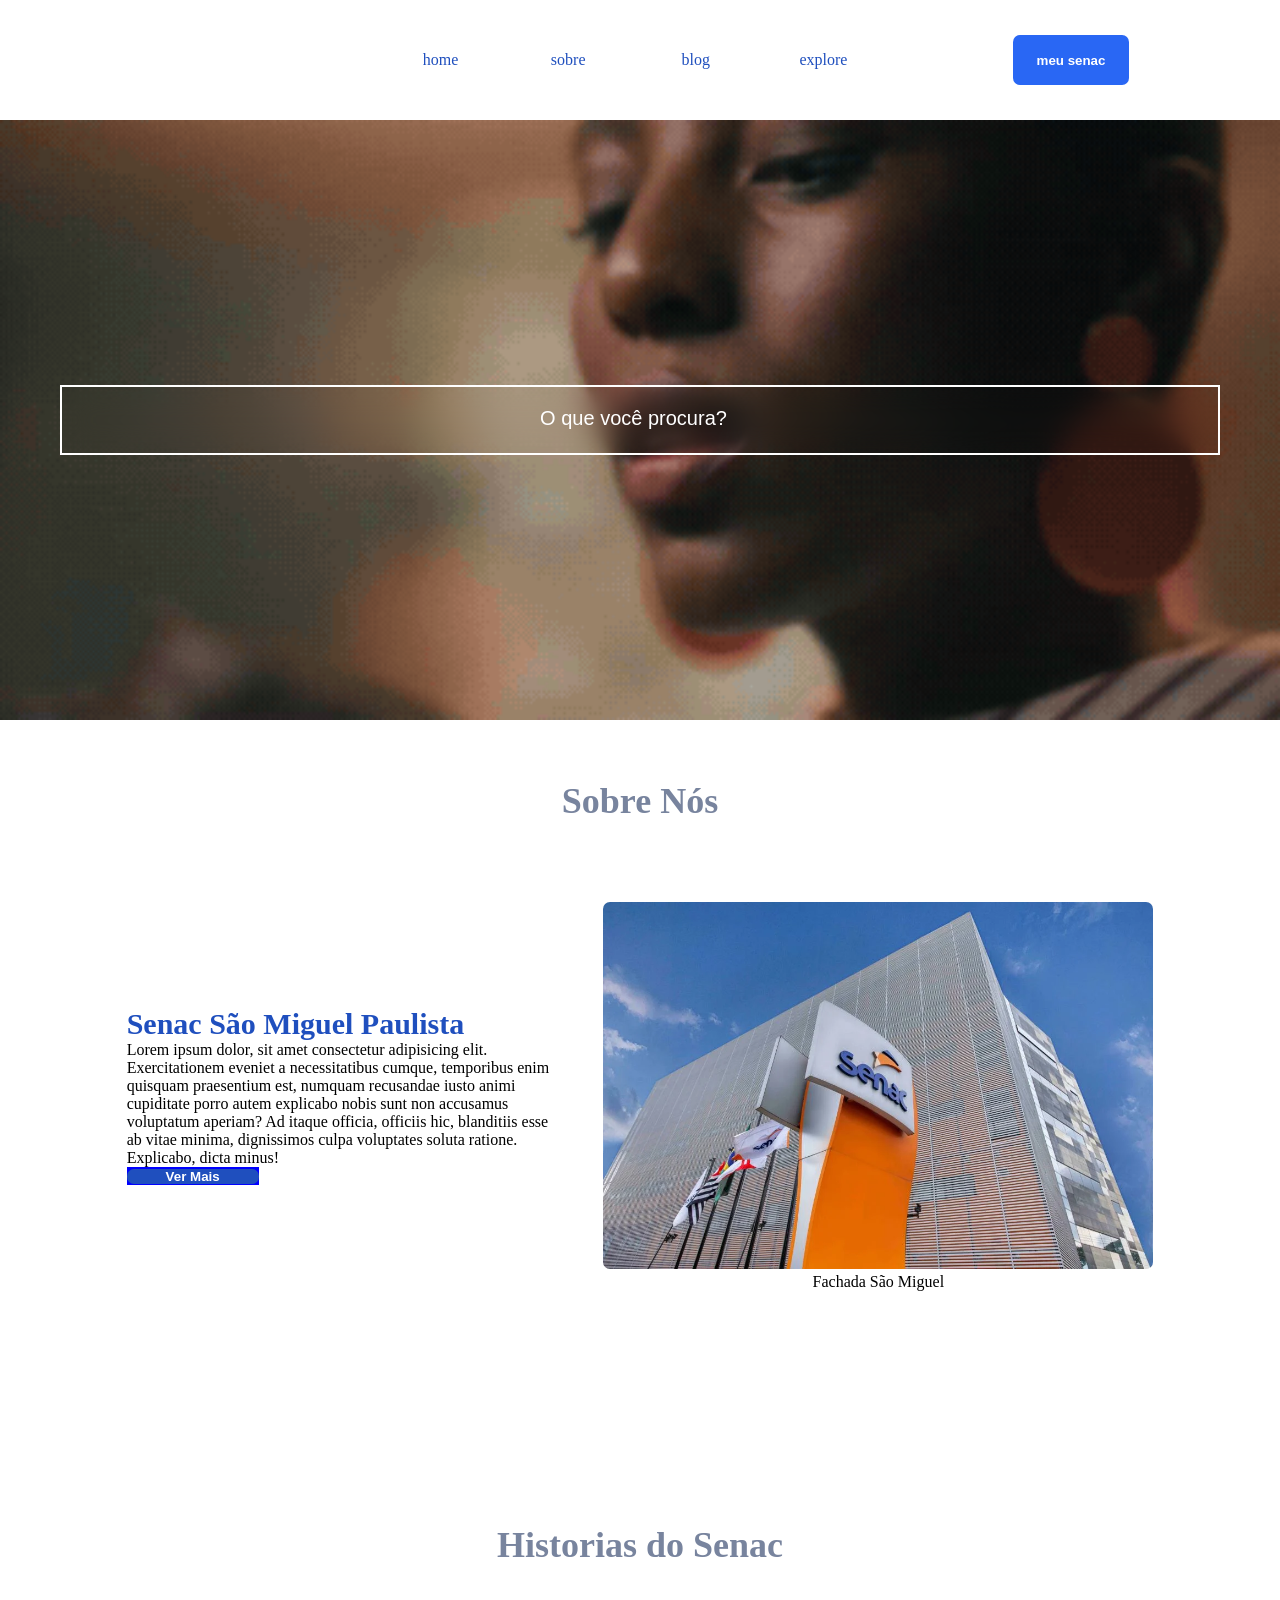
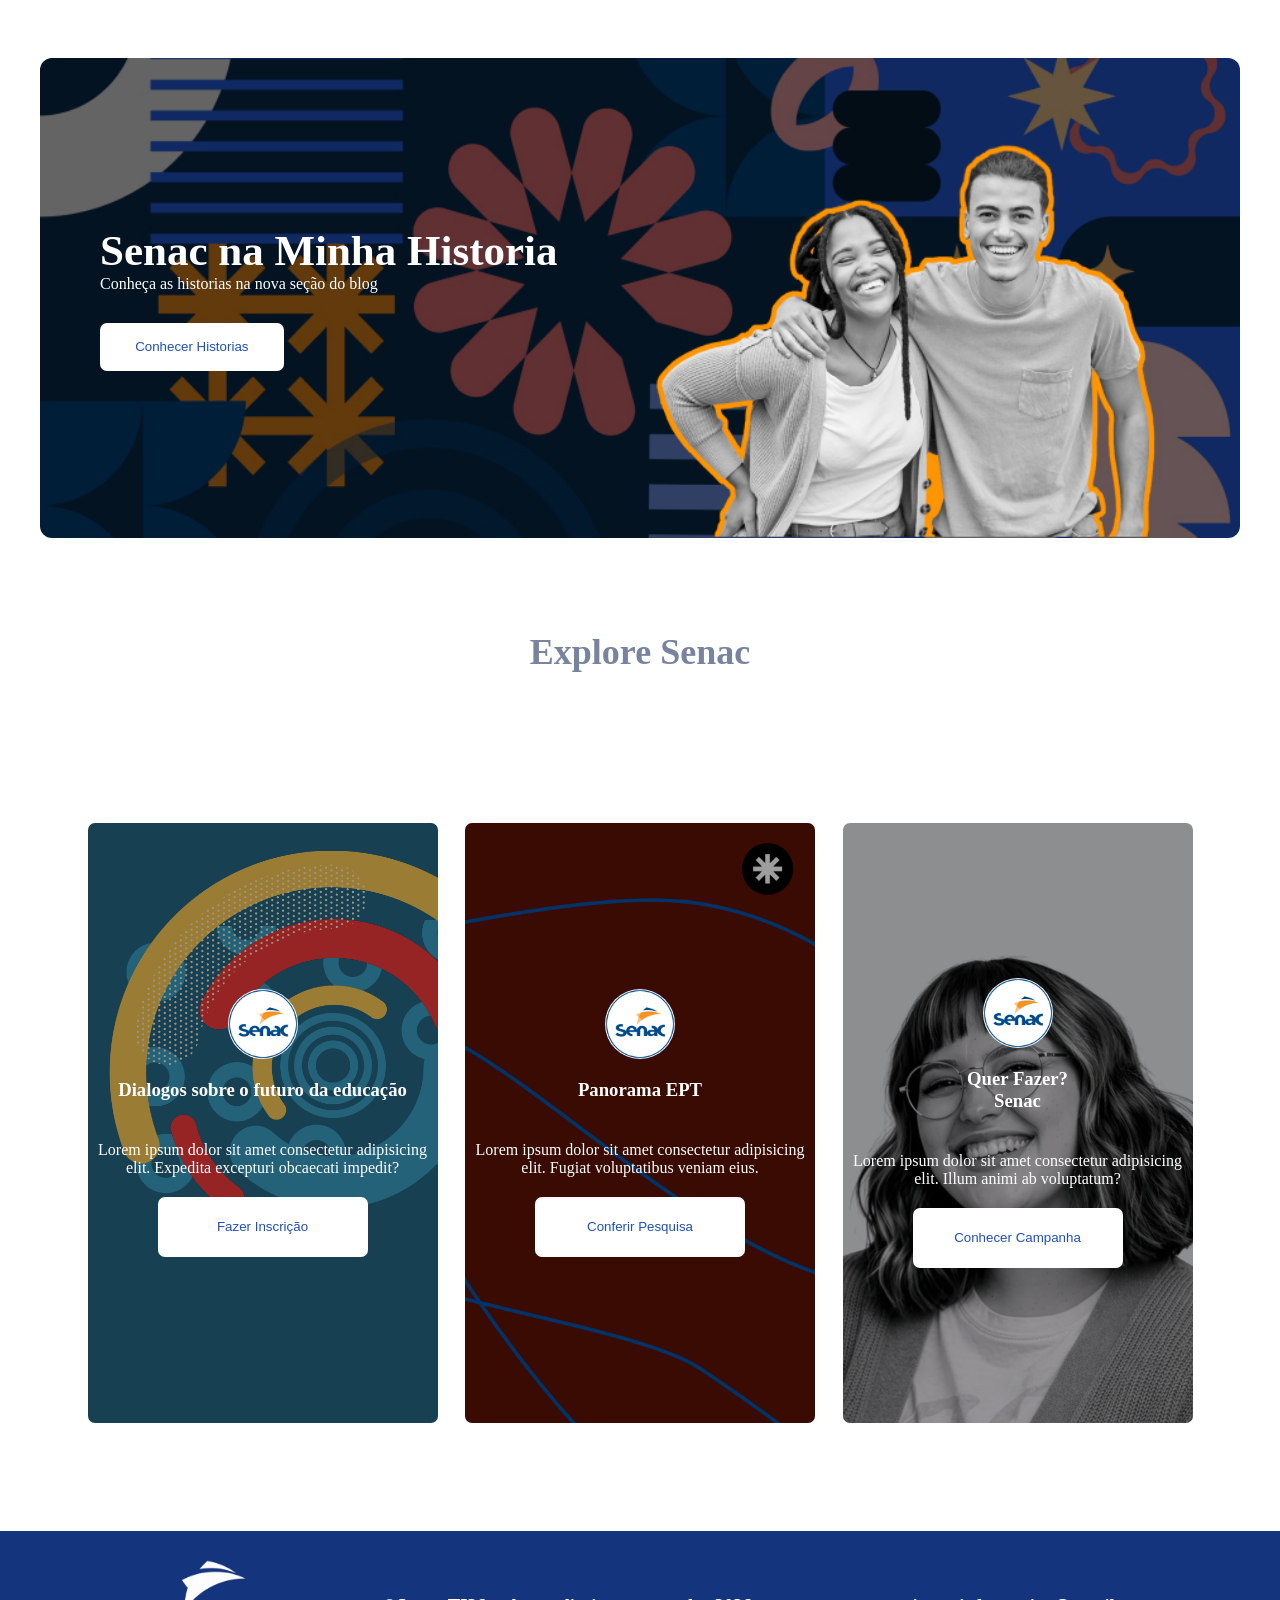
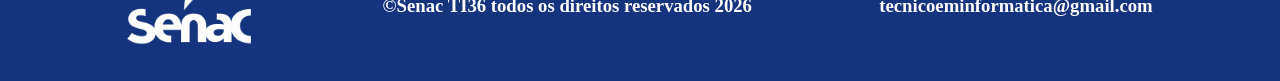
==== index.html @ 0274cdec "incio do projeto" ====
<!DOCTYPE html>
<html lang="pt-br">

<head>
    <meta charset="UTF-8">
    <meta name="viewport" content="width=device-width, initial-scale=1.0">

    <link rel="stylesheet" href="./assets/css/media.css">

    <!--meu style-->
    <link rel="stylesheet" href="./assets/css/style.css">

    <!--icone do site-->
    <link rel="shortcut icon" href="./assets/img/favicon.ico" type="image/x-icon">

    <!--nome da guia-->
    <title>Senac TI36</title>
</head>

<body>


    <header class="container">
        <img src="./assets/img/logo_senac_default.png" alt="">
        <nav>

            <!-- quando precisa linkar a um ID utilizamos a # -->
            <a href="#home">home</a>
            <a href="#sobre">sobre</a>
            <a href="#blog">blog</a>
            <a href="#explore">explore</a>
        </nav>

        <a href="">
            <button>meu senac</button>
        </a>
    </header>


    <main>


        <section id="home">
            <div class="container">
                <input type="search" name="" id="" placeholder="O que você procura?">
            </div>
        </section>

        <section id="sobre">
            <h2 class="titulo">Sobre Nós</h2>

            <div class="container">
                <div class="textoSobre">
                    <h3>Senac São Miguel Paulista</h3>
                    <p>Lorem ipsum dolor, sit amet consectetur adipisicing elit. Exercitationem eveniet a necessitatibus
                        cumque, temporibus enim quisquam praesentium est, numquam recusandae iusto animi cupiditate
                        porro autem explicabo nobis sunt non accusamus voluptatum aperiam? Ad itaque officia, officiis
                        hic, blanditiis esse ab vitae minima, dignissimos culpa voluptates soluta ratione. Explicabo,
                        dicta minus!</p>
                    <a href=""><button>Ver Mais</button></a>
                </div>
                <figure>
                    <img src="./assets/img/senacSaoMiguel.webp" alt="">
                    <figcaption>Fachada São Miguel</figcaption>
                </figure>
            </div>
        </section>


        <section id="blog">
            <h2 class="titulo">Historias do Senac</h2>
            <div class="container">
                <h3>Senac na Minha Historia</h3>
                <p>Conheça as historias na nova seção do blog</p>
                <a href=""><button>Conhecer Historias</button></a>
            </div>
        </section>

        <section id="explore">


            <h2 class="titulo">Explore Senac</h2>

            <div class="container">

                <article class="cardExplore  forum ">
                    <img src="./assets/img/logo_senac_explore.png" alt="">
                    <h3>Dialogos sobre o futuro da educação</h3>
                    <p>Lorem ipsum dolor sit amet consectetur adipisicing elit. Expedita excepturi obcaecati impedit?
                    </p>
                    <a href=""><button>Fazer Inscrição</button></a>
                </article>

                <article class="cardExplore  pesquisa">
                    <img src="./assets/img/logo_senac_explore.png" alt="">
                    <h3>Panorama EPT</h3>
                    <p>Lorem ipsum dolor sit amet consectetur adipisicing elit. Fugiat voluptatibus veniam eius.</p>
                    <a href=""><button>Conferir Pesquisa</button></a>
                </article>

                <article class="cardExplore campanha ">
                    <img src="./assets/img/logo_senac_explore.png" alt="">
                    <h3>Quer Fazer? <br> Senac </h3>
                    <p>Lorem ipsum dolor sit amet consectetur adipisicing elit. Illum animi ab voluptatum?</p>
                    <a href=""><button>Conhecer Campanha</button></a>
                </article>

            </div>

        </section>

    </main>

    <footer>
        <img src="./assets/img/logo_senac_white.png" alt="" width="90px">
        <h3>&copy;Senac TI36 todos os  direitos reservados 2026 </h3> 
        <h3>tecnicoeminformatica@gmail.com</h3>     
    </footer>


</body>

</html>
---- assets/css/media.css ----
/* Arquivo responsável por deixar a section Sobre responsiva */


/* Notebook */
@media (max-width: 1025px) {

    #sobre {

        .container {

            .textoSobre {
                width: 50%;

                h3 {
                    font-size: 26px;
                }
            }

            figure {
                width: 45%;

                img {
                    width: 100%;
                    height: auto;
                }
            }
        }
    }
}


/* Tablet */
@media (max-width: 768px) {

    #sobre {

        height: auto;

        .container {
            flex-direction: column;
            gap: 30px;

            .textoSobre {
                width: 90%;
                height: auto;
                align-items: center;
                text-align: center;

                h3 {
                    font-size: 25px;
                }

                p {
                    line-height: 1.6;
                }

                a {
                    width: 40%;
                    height: 50px;
                }
            }

            figure {
                width: 90%;
                height: auto;

                img {
                    width: 100%;
                    height: auto;
                }
            }
        }
    }
}


/* Celular */
@media (max-width: 480px) {

    #sobre {

        padding: 40px 15px;

        .container {
            padding: 30px 10px;
            gap: 20px;

            .textoSobre {
                width: 100%;

                h3 {
                    font-size: 22px;
                }

                p {
                    font-size: 14px;
                    line-height: 1.5;
                }

                a {
                    width: 60%;
                    height: 45px;
                }
            }

            figure {
                width: 100%;

                img {
                    width: 100%;
                    height: auto;
                }

                figcaption {
                    font-size: 13px;
                }
            }
        }
    }
}
---- assets/css/style.css ----
/* #region Configuraçoes */

/* reset no css */
* {
    padding: 0;
    margin: 0;
    box-sizing: border-box;
    list-style: none;
}

/* configuração de largura */

.container {
    width: 100%;
    max-width: 1400px;
    margin: 0 auto;
    padding: 80px 60px;
}

/* configuração de largura */

.titulo {
    color: #78849e;
    font-size: 36px;
    text-align: center;
}

/* extra estilização da seleção de texto */

::selection {
    background: yellow;
    color: white;
}

/* estilização da scrolbar do site */

::-webkit-scrollbar {
    width: 10px;
    height: 10px;
}

::-webkit-scrollbar-track {
    background-color: #f1f1f1;
    border-radius: 10px;
}

::-webkit-scrollbar-thumb {
    background-color: #2967f4;
    border-radius: 10px;
    border: 2px solid #f1f1f1;
}

::-webkit-scrollbar-thumb:hover {
    background-color: #14347e;
}

/* #endregion */


/* #region Cabeçalho do site  */


header.container {
    height: 100px;
    padding: 60px;
    display: flex;
    justify-content: space-evenly;
    align-items: center;

    img {
        width: 100px;
    }

    a {
        height: 50px;
        width: 10%;
        display: flex;
        align-items: center;
        justify-content: center;
        text-decoration: none;

        button {
            width: 100%;
            height: 100%;
            background-color: #2967f4;
            border: none;
            border-radius: 7px;
            color: white;
            font-weight: bold;


            /* Extra transição suave */

            transition: .5s;
        }


        /* Extras Estilização quando passo o mause */

        button.houver {
            cursor: pointer;
            background-color: #1f4fbe;
        }
    }


    nav {
        width: 50%;
        display: flex;
        align-items: center;
        justify-content: space-evenly;

        a {
            text-decoration: none;
            color: #1f4fbe;

            /* extra transição suave */
            transition: .5s;
        }

        a:hover {
            cursor: pointer;
            color: #14347e;


            /* extra utilizamos o transform para realizar alguma ação no elemento */
            transform: translateY(-3px);
        }

    }
}

/* #endregion */




main {

    #home {
        width: 100%;
        height: 600px;


        /* Aqui vamos definir e estilizar o plano de fundo da section */
        background-image: url('../img/video-desktop-header.gif');
        background-size: 100% 100%;
        background-position: center;

        /* abaixo vamos utilizar o flexbox para centralizar o conteudo  */
        display: flex;
        align-items: center;
        justify-content: center;

        .container {
            display: flex;
            align-items: center;
            justify-content: center;


            input {
                width: 100%;
                height: 70px;
                background: transparent;
                border: 2px solid white;


                /* Extra: quer efeito de vidro? utilize o blur  */

                backdrop-filter: blur(15px);
            }

            /* Extras: Quando precisamos estilizar a cor do placehoulder chamamos através desses dois pontos */
            ::placeholder {
                color: white;
                font-size: 20px;
                text-align: center;


            }
        }

    }

    #sobre {
        width: 100%;
        height: 100%;
        padding: 60px 30px;

        .container {
            height: 100%;
            display: flex;
            align-items: center;
            justify-content: space-evenly;

            .textoSobre {
                width: 40%;
                height: 100%;
                display: flex;
                align-items: flex-start;
                justify-content: space-evenly;
                flex-direction: column;


                h3 {
                    font-size: 30px;
                    color: #1f4fbe;
                }

                a {
                    width: 30%;
                    height: 15%;
                    background-color: blue;

                    button {
                        width: 100%;
                        height: 100%;
                        background-color: #1f4fbe;
                        border: none;
                        border-radius: 7px;
                        color: white;
                        font-weight: bold;
                        transition: .5s;

                    }

                    button:hover {
                        cursor: pointer;
                        background-color: #14347e;


                    }

                }


            }

            figure {
                width: 50%;
                height: 100%;
                text-align: center;

                img {
                    width: 100%;
                    height: 100%;
                    border-radius: 7px;
                }
            }

        }
    }

    #blog {
        width: 100%;
        height: 800px;
        display: flex;
        align-items: center;
        justify-content: space-evenly;
        flex-direction: column;

        .container {
            max-width: 1200px;
            height: 60%;
            background-image: url('../img/Senac-minha-historia.webp');
            background-size: 100% 100%;
            background-position: center;
            border-radius: 12px;
            transition: .5s;

            display: flex;
            justify-content: center;
            flex-direction: column;
            align-items: flex-start;
            color: white;

            h3 {
                font-size: 43px;
            }

            a {
                width: 17%;
                height: 15%;
                margin-top: 30px;
                /* metado para centralizar */
                display: flex;
                align-items: center;
                justify-content: center;
                /* retire aquele underline da ancora */
                text-decoration: none;

                button {
                    width: 100%;
                    height: 100%;
                    background-color: white;
                    color: #1f4fbe;
                    border: none;
                    border-radius: 7px;
                    transition: .5s;
                }

                /* EXTRA: Animção com hover quando passar o mouse */

                button:hover {
                    background-color: #14347e;

                    transform: translateY(-7px);
                    color: white;
                }
            }
        }

        /* EXTRAS: Mudança do background */
        .container:hover {
            background-size: 110% 110%;
        }
    }

    #explore {
        width: 100%;
        height: 900px;

        .container {
            height: 100%;
            display: flex;
            justify-content: space-evenly;
            align-items: center;


            .cardExplore {
                background-color: #14347e;
                width: 350px;
                height: 600px;
                display: flex;
                justify-content: center;
                align-items: center;
                flex-direction: column;
                border-radius: 7px;
                color: white;

                /* Configuração para imagem de fundo */
                background-position: center;
                background-size: cover;

                img {
                    width: 70px;
                    border-radius: 50%;
                    transition: .5s;
                }

                img:hover {
                    transform: scale(1.1);
                }

                h3,
                p {
                    margin: 20px 0;
                    text-align: center;
                }

                a {
                    width: 60%;
                    height: 10%;

                    button {
                        width: 100%;
                        height: 100%;
                        background-color: white;
                        color: #1f4fbe;
                        border: none;
                        border-radius: 7px;
                        transition: .5s;
                    }

                    button:hover {
                        background-color: #1f4fbe;
                        color: white;
                        transform: translateY(-7px);

                    }

                }
            }

            .forum {
                background-image: url('../img/ExploreSenacForumInternacional.png');
            }

            .pesquisa {
                background-image: url('../img/PanoramaEPTExplore.png');
            }

            .campanha {
                background-image: url('../img/ExploreSenacQuerFazer.png');
            }
        }
    }
}

footer {
    width: 100%;
    height: 150px;
    background-color: #14347e;
    color: white;


    display: flex;
    justify-content: space-evenly;
    align-items: center;

    img {
        width: 10%;
        height: 100px;
    }



}
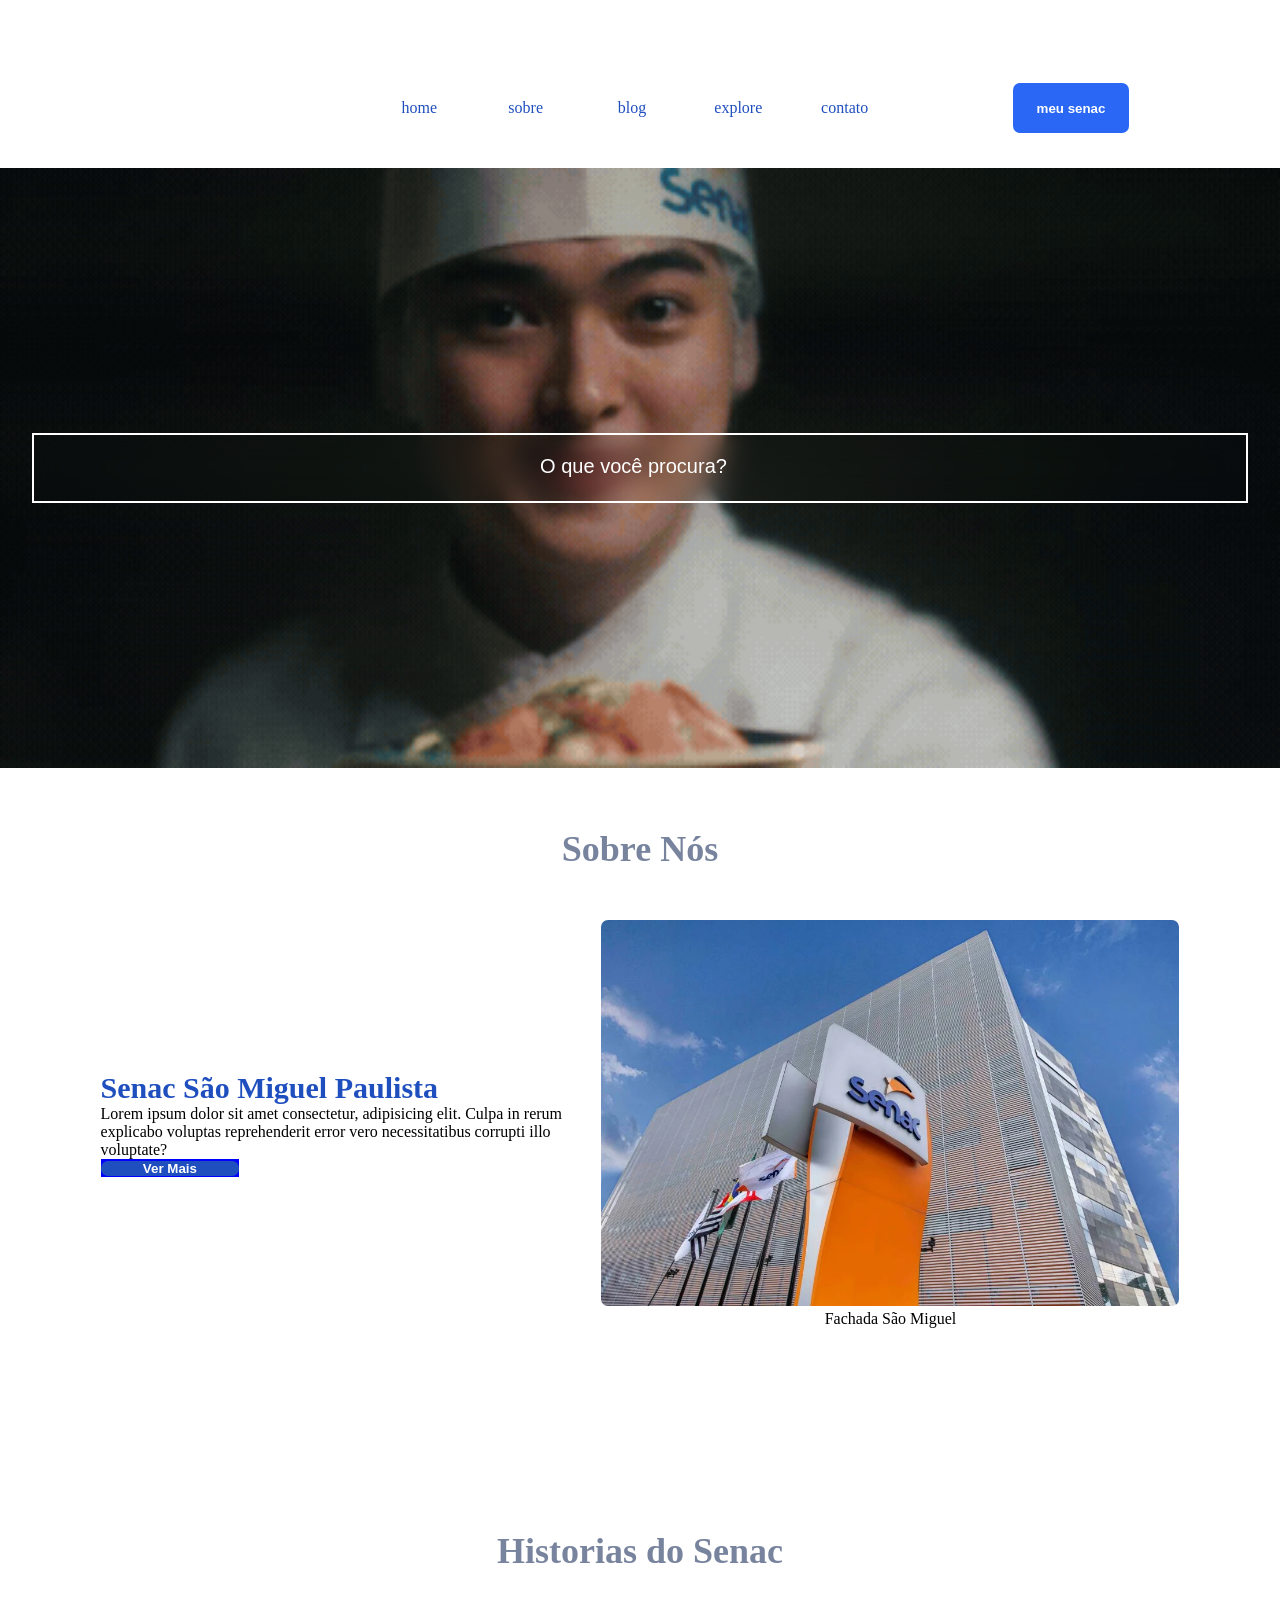
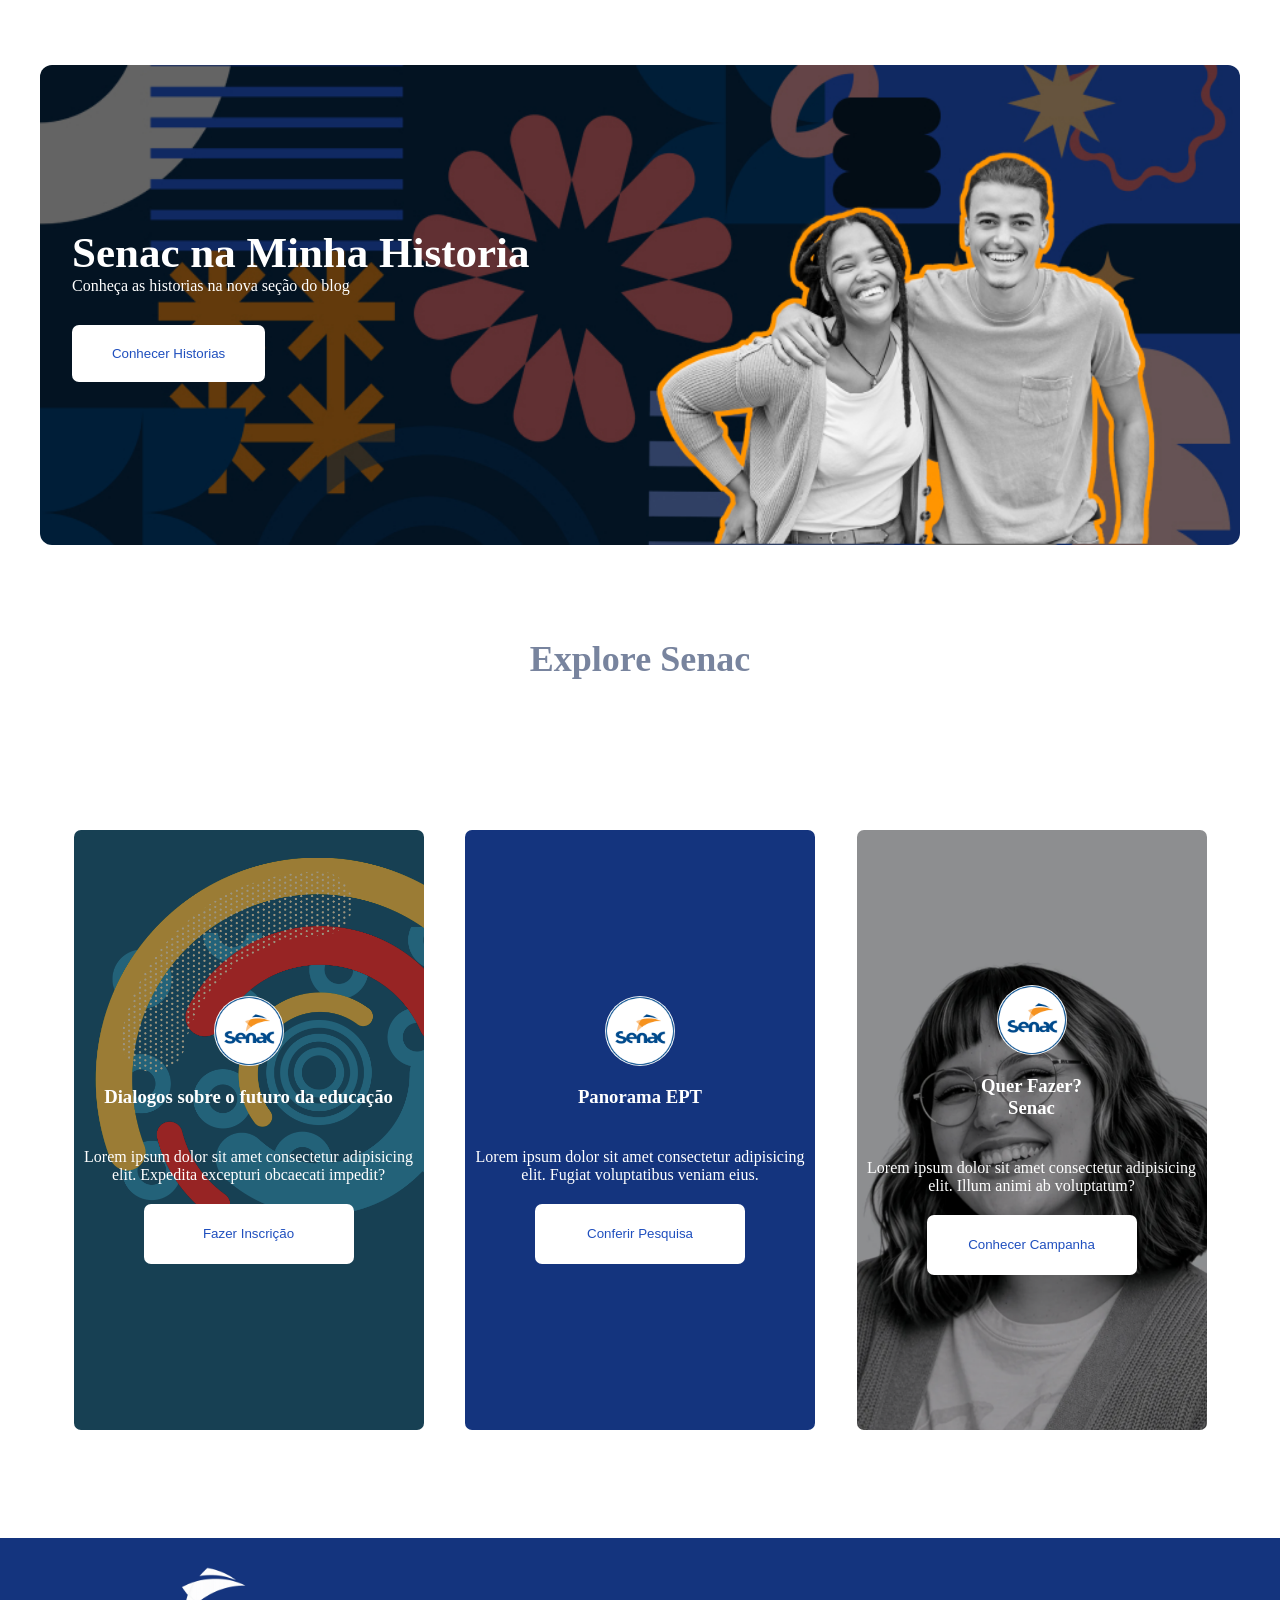
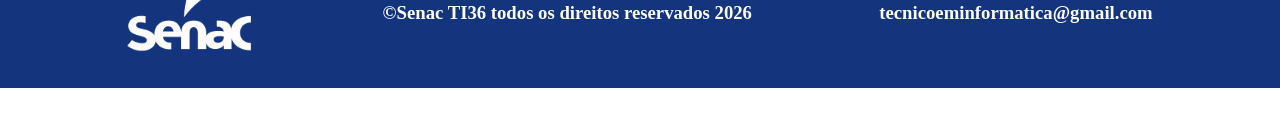
==== commit 9b72485b: "Atualização do projeto" ====
--- a/index.html
+++ b/index.html
@@ -5,13 +5,15 @@
     <meta charset="UTF-8">
     <meta name="viewport" content="width=device-width, initial-scale=1.0">
 
-    <link rel="stylesheet" href="./assets/css/media.css">
+   <link rel="stylesheet" href="./assets/css/media.css">
 
     <!--meu style-->
     <link rel="stylesheet" href="./assets/css/style.css">
 
     <!--icone do site-->
     <link rel="shortcut icon" href="./assets/img/favicon.ico" type="image/x-icon">
+
+   
 
     <!--nome da guia-->
     <title>Senac TI36</title>
@@ -26,9 +28,10 @@
 
             <!-- quando precisa linkar a um ID utilizamos a # -->
             <a href="#home">home</a>
-            <a href="#sobre">sobre</a>
+            <a href="sobre.html">sobre</a>
             <a href="#blog">blog</a>
             <a href="#explore">explore</a>
+            <a href="index.contato.html">contato</a>
         </nav>
 
         <a href="">
@@ -52,11 +55,7 @@
             <div class="container">
                 <div class="textoSobre">
                     <h3>Senac São Miguel Paulista</h3>
-                    <p>Lorem ipsum dolor, sit amet consectetur adipisicing elit. Exercitationem eveniet a necessitatibus
-                        cumque, temporibus enim quisquam praesentium est, numquam recusandae iusto animi cupiditate
-                        porro autem explicabo nobis sunt non accusamus voluptatum aperiam? Ad itaque officia, officiis
-                        hic, blanditiis esse ab vitae minima, dignissimos culpa voluptates soluta ratione. Explicabo,
-                        dicta minus!</p>
+                    <p>Lorem ipsum dolor sit amet consectetur, adipisicing elit. Culpa in rerum explicabo voluptas reprehenderit error vero necessitatibus corrupti illo voluptate?</p>
                     <a href=""><button>Ver Mais</button></a>
                 </div>
                 <figure>
--- a/assets/css/media.css
+++ b/assets/css/media.css
@@ -1,119 +1,83 @@
-/* Arquivo responsável por deixar a section Sobre responsiva */
+/* proporção do notebook */
+@media (max-width: 1025) {
+    main {
+        #sobre .container {
+            padding: 30px;
+
+            .container .textoSobre a {
+                width: 40%;
+            }
 
 
-/* Notebook */
-@media (max-width: 1025px) {
 
-    #sobre {
+        }
 
-        .container {
+        #blog {
+            .container {
+                max-width: 580px;
+                height: 42%;
 
-            .textoSobre {
-                width: 50%;
-
-                h3 {
-                    font-size: 26px;
+                a {
+                    width: 35%;
                 }
             }
+        }
 
-            figure {
-                width: 45%;
+        #explore .container .cardExplore {
 
-                img {
+            width: 280px;
+
+        }
+    }
+}
+
+@media (max-width: 769px) {
+
+    main {
+
+        #sobre {
+
+            height: 800px;
+
+
+            .container {
+                flex-direction: column-reverse;
+
+                .textoSobre {
+                    height: 50%;
                     width: 100%;
-                    height: auto;
+                    align-items: center;
+                }
+
+                .figure {
+                    height: 50%;
+                    width: 100%;
+                }
+            }
+        }
+
+        #explore {
+            height: 150dvh;
+
+            .container {
+                flex-direction: column;
+
+                .cardExplore {
+                    margin: 15px;
+                    padding: 10px;
                 }
             }
         }
     }
 }
 
+@media(max-width:480px) {
+    main {
+        #sobre {
+            height: 110dvh;
 
-/* Tablet */
-@media (max-width: 768px) {
-
-    #sobre {
-
-        height: auto;
-
-        .container {
-            flex-direction: column;
-            gap: 30px;
-
-            .textoSobre {
-                width: 90%;
-                height: auto;
-                align-items: center;
-                text-align: center;
-
-                h3 {
-                    font-size: 25px;
-                }
-
-                p {
-                    line-height: 1.6;
-                }
-
-                a {
-                    width: 40%;
-                    height: 50px;
-                }
-            }
-
-            figure {
-                width: 90%;
-                height: auto;
-
-                img {
-                    width: 100%;
-                    height: auto;
-                }
-            }
-        }
-    }
-}
-
-
-/* Celular */
-@media (max-width: 480px) {
-
-    #sobre {
-
-        padding: 40px 15px;
-
-        .container {
-            padding: 30px 10px;
-            gap: 20px;
-
-            .textoSobre {
-                width: 100%;
-
-                h3 {
-                    font-size: 22px;
-                }
-
-                p {
-                    font-size: 14px;
-                    line-height: 1.5;
-                }
-
-                a {
-                    width: 60%;
-                    height: 45px;
-                }
-            }
-
-            figure {
-                width: 100%;
-
-                img {
-                    width: 100%;
-                    height: auto;
-                }
-
-                figcaption {
-                    font-size: 13px;
-                }
+            .container {
+                padding
             }
         }
     }
--- a/assets/css/style.css
+++ b/assets/css/style.css
@@ -12,9 +12,9 @@
 
 .container {
     width: 100%;
-    max-width: 1400px;
+    max-width: 1600px;
     margin: 0 auto;
-    padding: 80px 60px;
+    padding: 50px 32px;
 }
 
 /* configuração de largura */
@@ -417,3 +417,102 @@
 
 }
 
+
+
+
+
+
+
+
+
+/* GLOBAL STYLES
+-------------------------------------------------- */
+/* Padding below the footer and lighter body text */
+
+body {
+  padding-top: 3rem;
+  padding-bottom: 3rem;
+  color: rgb(var(--bs-tertiary-color-rgb));
+}
+
+
+/* CUSTOMIZE THE CAROUSEL
+-------------------------------------------------- */
+
+/* Carousel base class */
+.carousel {
+  margin-bottom: 4rem;
+}
+/* Since positioning the image, we need to help out the caption */
+.carousel-caption {
+  bottom: 3rem;
+  z-index: 10;
+}
+
+/* Declare heights because of positioning of img element */
+.carousel-item {
+  height: 32rem;
+}
+
+
+/* MARKETING CONTENT
+-------------------------------------------------- */
+
+/* Center align the text within the three columns below the carousel */
+.marketing .col-lg-4 {
+  margin-bottom: 1.5rem;
+  text-align: center;
+}
+/* rtl:begin:ignore */
+.marketing .col-lg-4 p {
+  margin-right: .75rem;
+  margin-left: .75rem;
+}
+/* rtl:end:ignore */
+
+
+/* Featurettes
+------------------------- */
+
+.featurette-divider {
+  margin: 5rem 0; /* Space out the Bootstrap <hr> more */
+}
+
+/* Thin out the marketing headings */
+/* rtl:begin:remove */
+.featurette-heading {
+  letter-spacing: -.05rem;
+}
+
+/* rtl:end:remove */
+
+/* RESPONSIVE CSS
+-------------------------------------------------- */
+
+@media (min-width: 40em) {
+  /* Bump up size of carousel content */
+  .carousel-caption p {
+    margin-bottom: 1.25rem;
+    font-size: 1.25rem;
+    line-height: 1.4;
+  }
+
+  .featurette-heading {
+    font-size: 50px;
+  }
+}
+
+@media (min-width: 62em) {
+  .featurette-heading {
+    margin-top: 7rem;
+  }
+}
+
+
+
+
+
+
+
+
+
